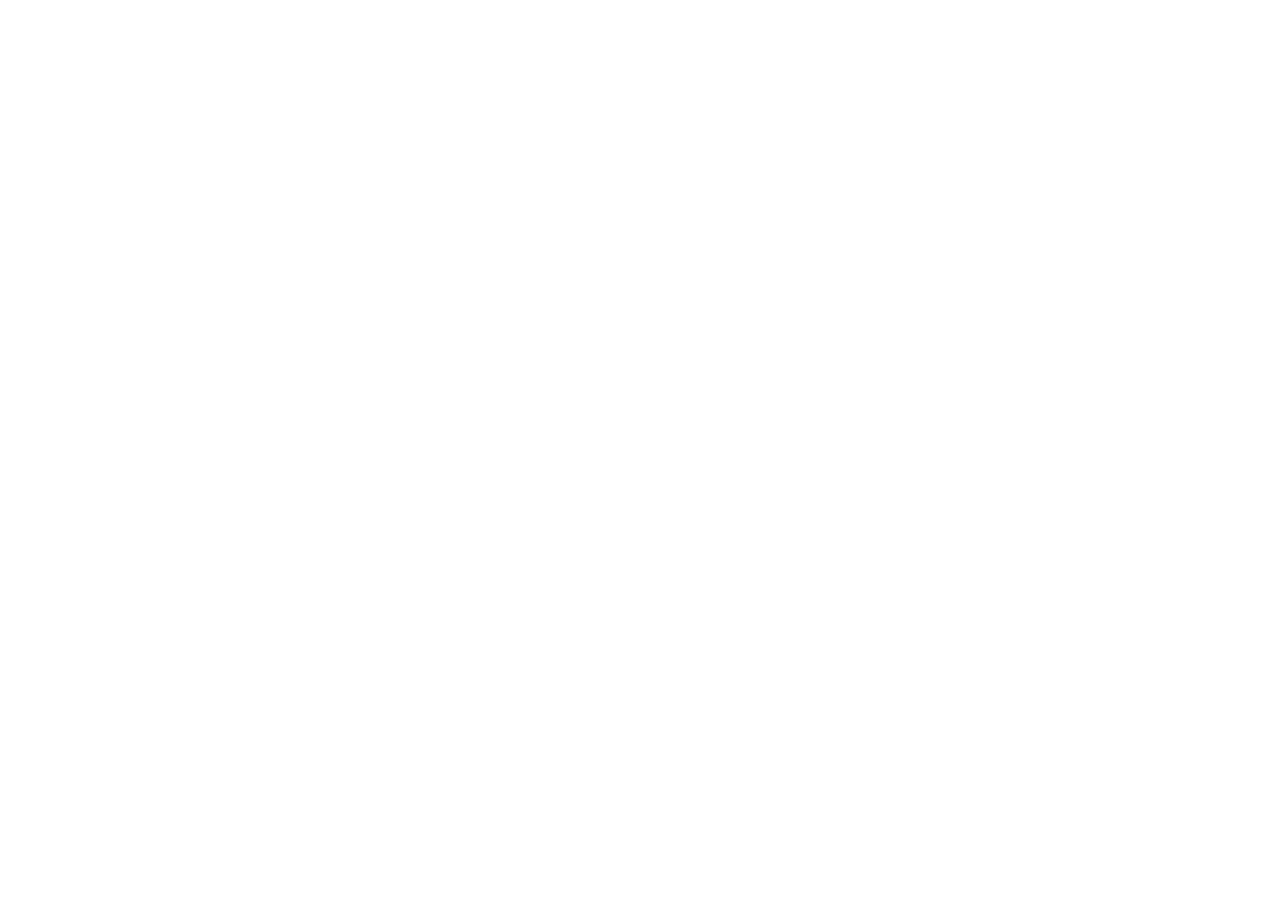
==== 1.html @ e05eecee "дз 8" ====
<!DOCTYPE html>
<html lang="en">
<head>
    <meta charset="UTF-8">
    <meta http-equiv="X-UA-Compatible" content="IE=edge">
    <meta name="viewport" content="width=device-width, initial-scale=1.0">
    <title>Document</title>
</head>
<body>
    
</body>
</html>
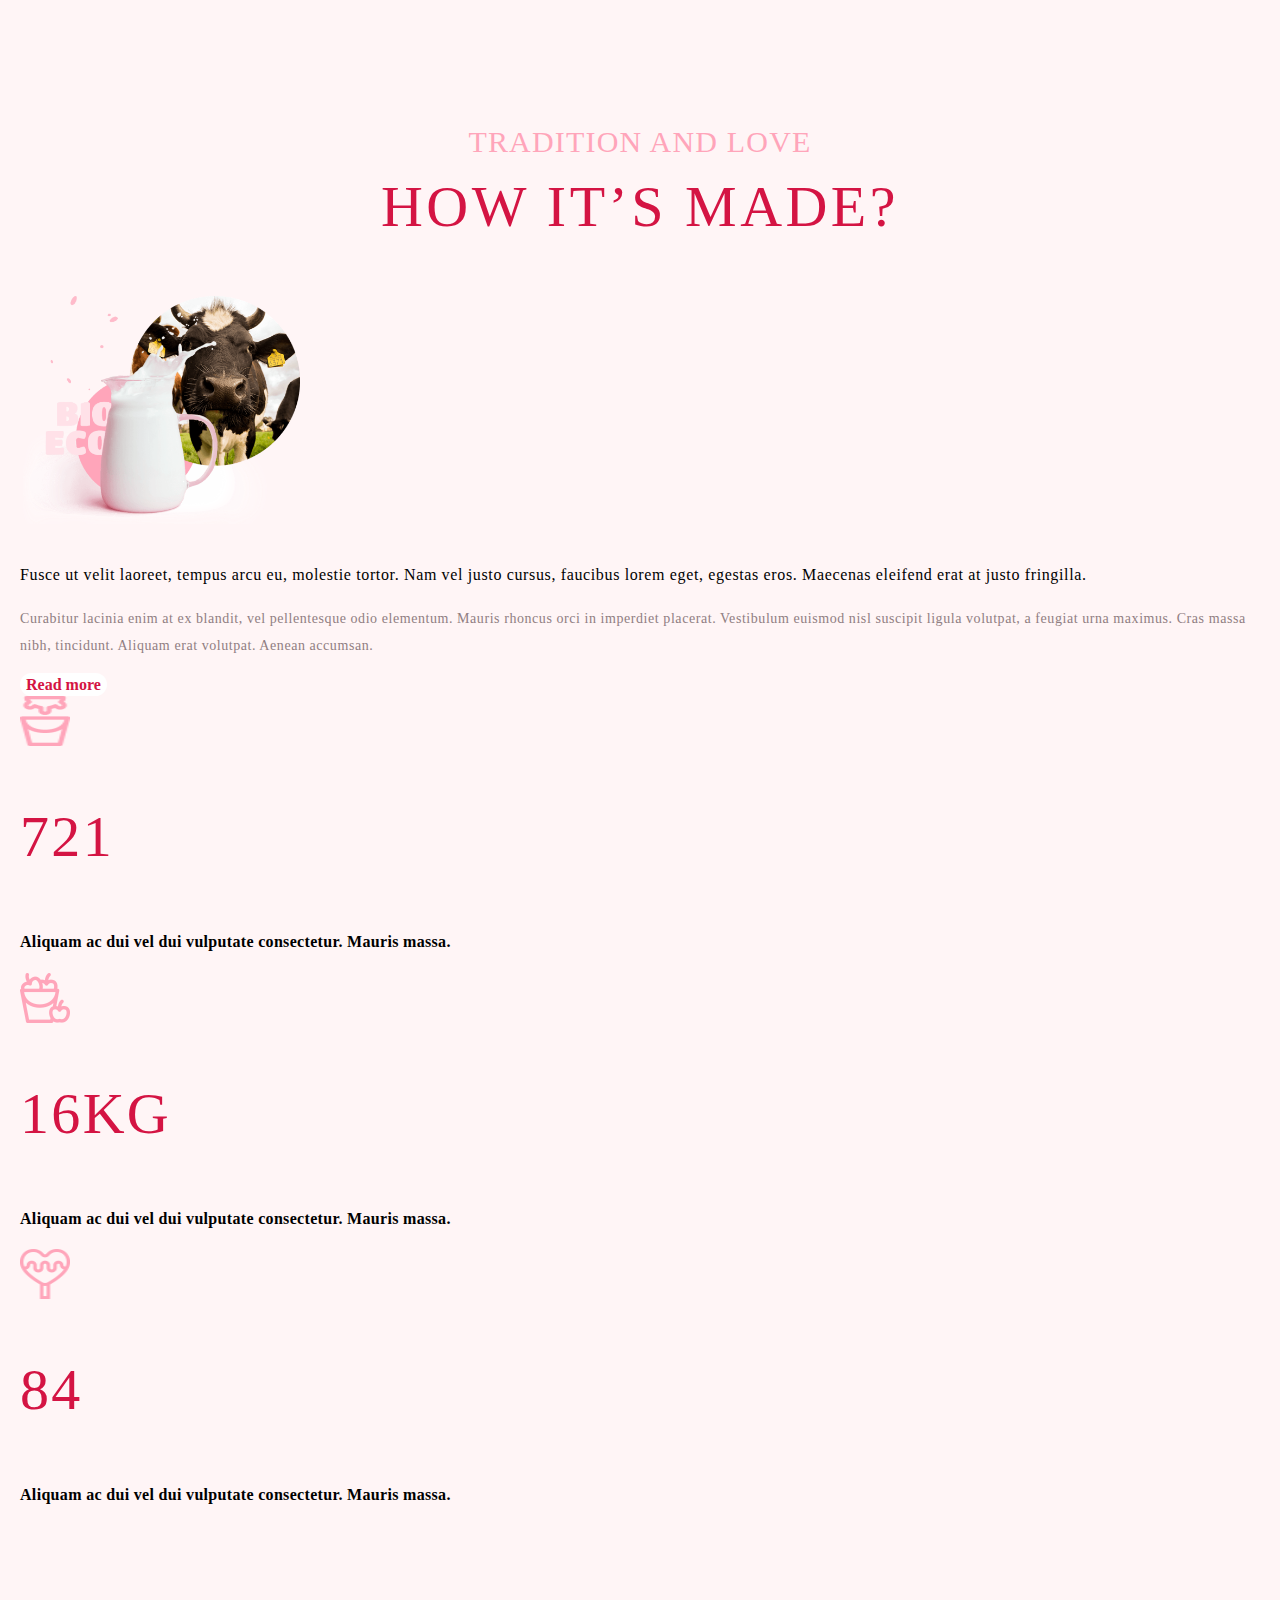
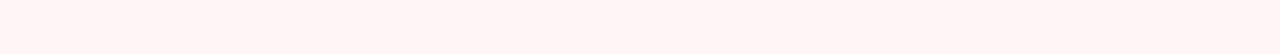
==== commit 2253554d: "1" ====
--- a/1.html
+++ b/1.html
@@ -4,9 +4,68 @@
     <meta charset="UTF-8">
     <meta http-equiv="X-UA-Compatible" content="IE=edge">
     <meta name="viewport" content="width=device-width, initial-scale=1.0">
+    <link href="https://cdnjs.cloudflare.com/ajax/libs/modern-normalize/1.1.0/modern-normalize.min.css" rel="stylesheet"/>
+    <link rel="stylesheet" href="./css/main.min.css"/>
     <title>Document</title>
 </head>
 <body>
-    
+    <section class="about contener">
+    <article class="about_label">
+        tradition and love
+    </article>
+    <h2 class="about_title">
+        how it’s made?
+    </h2>
+    <ul class="about_product">
+        <li class="about_list">
+            <div class="about_img">
+            <img class="about_milk" 
+            src="./ima/milk.png" alt="cow" />
+        </div >
+                
+    <p class="about_content">
+        Fusce ut velit laoreet, tempus arcu eu, molestie tortor. Nam vel justo cursus, faucibus lorem eget, egestas eros. Maecenas eleifend erat at justo fringilla.
+    </p>
+    <p class="about_text">
+        Curabitur lacinia enim at ex blandit, vel pellentesque odio elementum. Mauris rhoncus orci in imperdiet placerat. Vestibulum euismod nisl suscipit ligula volutpat, a feugiat urna maximus. Cras massa nibh, tincidunt. Aliquam erat volutpat. Aenean accumsan.
+    </p>
+</li>
+</ul>
+    <button class="about_button">
+        Read more
+    </button>
+    <ul class="about_items">
+        <li class="about_item">
+                    <img class="about_png"
+                src="./ima/milka.png" alt="cow" width="516" />
+            <p class="about_subject">
+                721
+            </p>
+            <p class="about_desc">
+                Aliquam ac dui vel dui vulputate consectetur. Mauris massa.
+            </p>
+        </li>
+        <li class="about_item">
+            <img  class="about_png"
+        src="./ima/apple.png" alt="cow" width="516" />
+    <p class="about_subject">
+        16kg
+    </p>
+    <p class="about_desc">
+        Aliquam ac dui vel dui vulputate consectetur. Mauris massa.
+    </p>
+</li>
+<li class="about_item">
+    <img class="about_png"
+src="./ima/love.png" alt="cow" width="516" />
+<p class="about_subject">
+    84
+</p>
+<p class="about_desc">
+Aliquam ac dui vel dui vulputate consectetur. Mauris massa.
+</p>
+</li>
+    </ul>
+</section>
 </body>
 </html>--- a/css/main.min.css
+++ b/css/main.min.css
@@ -0,0 +1,2 @@
+.page-header{position:relative;background-color:#fff;border-bottom:1px solid #ECECEC}.page-header__nav{display:-webkit-box;display:-ms-flexbox;display:flex;-webkit-box-align:center;-ms-flex-align:center;align-items:center}@media screen and (max-width: 767px){.page-header__nav{-webkit-box-pack:justify;-ms-flex-pack:justify;justify-content:space-between;padding-top:16px;padding-bottom:16px}.page-header__nav.is-open{position:fixed}}.page-header__logo{padding:0;color:#212121;font-family:'Raleway', sans-serif;font-style:normal;font-weight:700;font-size:24px;line-height:1.17;list-style:none;text-decoration:none;-webkit-transition:color 250ms cubic-bezier(0.4, 0, 0.2, 1);transition:color 250ms cubic-bezier(0.4, 0, 0.2, 1)}.page-header__logo:hover,.page-header__logo:focus{color:#2196F3}@media screen and (min-width: 768px){.page-header__logo{margin-right:88px}}@media screen and (min-width: 1200px){.page-header__logo{font-size:26px;line-height:1.19;margin-right:93px}}.page-header__logo-web{color:#2196F3}.page-header__button{margin:0;padding:0;border:none;background-color:transparent;z-index:2}.page-header__button:focus,.page-header__button:hover{fill:#2196F3}.page-header__button.is-open .page-header__close{display:block}.page-header__button.is-open .page-header__menu{display:none}@media screen and (min-width: 768px){.page-header__button{display:none}}.page-header__close{display:none}.page-header__icon{width:40px;height:40px}.page-header__box{background-color:#fff}.page-header__box.is-open{display:-webkit-box;display:-ms-flexbox;display:flex;-webkit-box-orient:vertical;-webkit-box-direction:normal;-ms-flex-direction:column;flex-direction:column;z-index:1}@media screen and (max-width: 480px){.page-header__box{height:796px}}@media screen and (max-width: 767px){.page-header__box{display:none;position:fixed;padding:48px 40px;top:100%;top:0;left:0;width:100%;height:100%}}@media screen and (min-width: 768px){.page-header__box{display:-webkit-box;display:-ms-flexbox;display:flex}}@media screen and (min-width: 1200px){.nav{display:-webkit-box;display:-ms-flexbox;display:flex;-webkit-box-align:center;-ms-flex-align:center;align-items:center}}.site-nav{font-weight:500;font-size:40px;line-height:1.17;letter-spacing:0.02em;list-style:none;font-style:normal;color:#212121}@media screen and (max-width: 767px){.site-nav{display:-webkit-box;display:-ms-flexbox;display:flex;-webkit-box-orient:vertical;-webkit-box-direction:normal;-ms-flex-direction:column;flex-direction:column}}@media screen and (min-width: 768px){.site-nav{display:-webkit-box;display:-ms-flexbox;display:flex;font-size:14px;line-height:1.14}}@media screen and (min-width: 1200px){.site-nav{font-size:14px;line-height:1.14}}.site-nav__item{padding-bottom:32px}.site-nav__item:last-child{padding-bottom:0}@media screen and (min-width: 768px){.site-nav__item{padding-top:32px;padding-bottom:32px}}@media screen and (min-width: 768px){.site-nav__item:not(:last-child){margin-right:50px}}.site-nav__link{display:block;text-decoration:none;color:#212121;-webkit-transition:color 250ms cubic-bezier(0.4, 0, 0.2, 1);transition:color 250ms cubic-bezier(0.4, 0, 0.2, 1)}.site-nav__link:hover,.site-nav__link:focus{color:#2196F3}.site-nav__link--current{position:relative;color:#2196F3}.site-nav__link--current::after{content:'';position:absolute;left:0;bottom:0;display:block;width:100%;height:4px;border-radius:2px}.contact{display:-webkit-box;display:-ms-flexbox;display:flex;fill:#757575;list-style:none;font-style:normal;color:#212121;-webkit-transition:color 250ms cubic-bezier(0.4, 0, 0.2, 1);transition:color 250ms cubic-bezier(0.4, 0, 0.2, 1)}@media screen and (max-width: 767px){.contact{display:-webkit-box;display:-ms-flexbox;display:flex;-webkit-box-orient:vertical;-webkit-box-direction:reverse;-ms-flex-direction:column-reverse;flex-direction:column-reverse;margin-top:auto}}@media screen and (min-width: 768px) and (max-width: 1199px){.contact{display:-webkit-box;display:-ms-flexbox;display:flex;-webkit-box-pack:center;-ms-flex-pack:center;justify-content:center;-webkit-box-orient:vertical;-webkit-box-direction:normal;-ms-flex-direction:column;flex-direction:column;margin-left:84px}}@media screen and (min-width: 1200px){.contact{margin-left:305px;-webkit-box-align:center;-ms-flex-align:center;align-items:center}}@media screen and (min-width: 1200px){.contact__item:not(:last-child){margin-right:30px}}.contact__link{display:-webkit-inline-box;display:-ms-inline-flexbox;display:inline-flex;color:#757575;font-weight:500;font-size:14px;line-height:1.14;letter-spacing:0.02em;text-decoration:none;-webkit-transition:color 250ms cubic-bezier(0.4, 0, 0.2, 1),fill 250ms cubic-bezier(0.4, 0, 0.2, 1);transition:color 250ms cubic-bezier(0.4, 0, 0.2, 1),fill 250ms cubic-bezier(0.4, 0, 0.2, 1)}.contact__link:hover,.contact__link:focus{color:#2196F3;fill:#2196F3}@media screen and (max-width: 767px){.contact__link{font-size:24px;line-height:1.17}}@media screen and (min-width: 768px){.contact__link{font-size:12px;line-height:1.16;display:-webkit-inline-box;display:-ms-inline-flexbox;display:inline-flex;-webkit-box-align:center;-ms-flex-align:center;align-items:center}}@media screen and (min-width: 1200px){.contact__link{font-size:14px;line-height:1.14}}@media screen and (max-width: 767px){.contact__tel{margin-bottom:32px;color:#2196F3;font-size:34px}}@media screen and (min-width: 768px) and (max-width: 1199px){.contact__tel{margin-top:10px}}.contact__icon{display:inline-block;width:16px;height:12px;margin-right:10px}@media screen and (max-width: 767px){.contact__icon{display:none}}.contact__icons{display:inline-block;width:10px;height:16px;margin-right:10px}@media screen and (max-width: 767px){.contact__icons{display:none}}.net{display:-webkit-box;display:-ms-flexbox;display:flex;list-style:none;margin-top:64px}@media screen and (min-width: 767px){.net{display:none}}.net__items{margin-right:10px;padding-right:10px;border-right:1px solid rgba(33,33,33,0.2)}.net__items:last-child{margin-right:0;padding-right:0;border-right:none}.net__link{font-size:18px;line-height:1.22;font-weight:500;color:#2196F3;text-decoration:none}.hero{max-width:1600px;height:400px;margin-left:auto;margin-right:auto;background-size:cover;background-repeat:no-repeat;background-position:center;padding-top:118px;padding-bottom:118px;background-color:#2F303A;text-align:center}@media screen and (max-width: 767px){.hero{background-image:-webkit-gradient(linear, left top, left bottom, from(rgba(47,48,58,0.4)), to(rgba(47,48,58,0.4))),url(../images/mobile_480/bghero_480.jpg);background-image:linear-gradient(rgba(47,48,58,0.4), rgba(47,48,58,0.4)),url(../images/mobile_480/bghero_480.jpg)}}@media screen and (max-width: 767px) and (min-device-pixel-ratio: 2), screen and (max-width: 767px) and (-webkit-min-device-pixel-ratio: 2), screen and (max-width: 767px) and (min-resolution: 192dpi), screen and (max-width: 767px) and (min-resolution: 2dppx){.hero{background-image:-webkit-gradient(linear, left top, left bottom, from(rgba(47,48,58,0.4)), to(rgba(47,48,58,0.4))),url(../images/mobile_480/bghero_480@2x.jpg);background-image:linear-gradient(rgba(47,48,58,0.4), rgba(47,48,58,0.4)),url(../images/mobile_480/bghero_480@2x.jpg)}}@media screen and (min-width: 768px){.hero{background-image:-webkit-gradient(linear, left top, left bottom, from(rgba(47,48,58,0.4)), to(rgba(47,48,58,0.4))),url(../images/tablet_768/bghero_768.jpg);background-image:linear-gradient(rgba(47,48,58,0.4), rgba(47,48,58,0.4)),url(../images/tablet_768/bghero_768.jpg)}}@media screen and (min-width: 768px) and (min-device-pixel-ratio: 2), screen and (min-width: 768px) and (-webkit-min-device-pixel-ratio: 2), screen and (min-width: 768px) and (min-resolution: 192dpi), screen and (min-width: 768px) and (min-resolution: 2dppx){.hero{background-image:-webkit-gradient(linear, left top, left bottom, from(rgba(47,48,58,0.4)), to(rgba(47,48,58,0.4))),url(../images/tablet_768/bghero_768@2x.jpg);background-image:linear-gradient(rgba(47,48,58,0.4), rgba(47,48,58,0.4)),url(../images/tablet_768/bghero_768@2x.jpg)}}@media screen and (min-width: 1200px){.hero{height:600px;padding-top:200px;padding-bottom:200px;background-image:-webkit-gradient(linear, left top, left bottom, from(rgba(47,48,58,0.4)), to(rgba(47,48,58,0.4))),url(../images/desktop_1200/bghero_1200.jpg);background-image:linear-gradient(rgba(47,48,58,0.4), rgba(47,48,58,0.4)),url(../images/desktop_1200/bghero_1200.jpg)}}@media screen and (min-width: 1200px) and (min-device-pixel-ratio: 2), screen and (min-width: 1200px) and (-webkit-min-device-pixel-ratio: 2), screen and (min-width: 1200px) and (min-resolution: 192dpi), screen and (min-width: 1200px) and (min-resolution: 2dppx){.hero{background-image:-webkit-gradient(linear, left top, left bottom, from(rgba(47,48,58,0.4)), to(rgba(47,48,58,0.4))),url(../images/desktop_1200/bghero_1200@2x.jpg);background-image:linear-gradient(rgba(47,48,58,0.4), rgba(47,48,58,0.4)),url(../images/desktop_1200/bghero_1200@2x.jpg)}}.hero__title{margin-top:0;margin-bottom:30px;color:#fff;font-weight:900;font-size:26px;line-height:1.62;letter-spacing:0.06em;text-transform:uppercase;text-align:center}@media screen and (min-width: 1200px){.hero__title{font-size:44px;line-height:1.36}}.hero__button{border:transparent;color:#fff;background-color:#2196F3;font-family:inherit;border-radius:4px;padding:10px 32px;cursor:pointer;font-weight:700;font-size:16px;line-height:1.87;text-align:center;letter-spacing:0.06em;-webkit-transition:background-color 250ms cubic-bezier(0.4, 0, 0.2, 1),-webkit-box-shadow 250ms cubic-bezier(0.4, 0, 0.2, 1);transition:background-color 250ms cubic-bezier(0.4, 0, 0.2, 1),-webkit-box-shadow 250ms cubic-bezier(0.4, 0, 0.2, 1);transition:background-color 250ms cubic-bezier(0.4, 0, 0.2, 1),box-shadow 250ms cubic-bezier(0.4, 0, 0.2, 1);transition:background-color 250ms cubic-bezier(0.4, 0, 0.2, 1),box-shadow 250ms cubic-bezier(0.4, 0, 0.2, 1),-webkit-box-shadow 250ms cubic-bezier(0.4, 0, 0.2, 1)}.hero__button:hover,.hero__button:focus{background-color:#188CE8;-webkit-box-shadow:0px 4px 4px rgba(0,0,0,0.15);box-shadow:0px 4px 4px rgba(0,0,0,0.15)}.special-section{padding-top:60px;padding-bottom:60px}@media screen and (min-width: 1200px){.special-section{padding-top:94px;padding-bottom:0}}.special-section_title{margin-top:0;margin-bottom:30px;color:#212121;font-weight:700;font-size:28px;line-height:1.18;text-align:center}@media screen and (min-width: 1200px){.special-section_title{font-size:36px;line-height:1.17;margin-bottom:50px}}.special-section_title-hidden{position:absolute;width:1px;height:1px;margin:-1px;padding:0;overflow:hidden;border:0;clip:rect(0 0 0 0)}.features{list-style:none;text-decoration:none;font-style:normal;color:#212121}@media screen and (min-width: 768px){.features{display:-webkit-box;display:-ms-flexbox;display:flex;-ms-flex-wrap:wrap;flex-wrap:wrap}}.features__item{margin-bottom:30px}@media screen and (max-width: 767px){.features__item:last-child{margin-bottom:0}}@media screen and (min-width: 768px) and (max-width: 1199px){.features__item{width:calc((100% - 30px)/2);margin-right:30px}.features__item:nth-child(2n){margin-right:0}.features__item:nth-child(n+3){margin-bottom:0}}@media screen and (min-width: 1200px){.features__item{width:calc((100% - 90px)/4);margin-right:30px;margin-bottom:0}.features__item:last-child{margin-right:0}}.features__box{height:120px;margin-bottom:30px;display:-webkit-box;display:-ms-flexbox;display:flex;-webkit-box-align:center;-ms-flex-align:center;align-items:center;-webkit-box-pack:center;-ms-flex-pack:center;justify-content:center;background-color:#F5F4FA;border-radius:4px}.features__icon{width:70px;height:70px;background-repeat:no-repeat;background-position:center}.features__title{margin-top:0;margin-bottom:10px;color:#212121;font-weight:700;font-size:14px;line-height:1.14;text-transform:uppercase}@media screen and (max-width: 767px){.features__title{text-align:center}}.features__text{margin-top:0;color:#757575;font-size:14px;line-height:1.71}.section__box{display:none}@media screen and (min-width: 1200px){.section__box{display:-webkit-box;display:-ms-flexbox;display:flex}}.section__list{list-style:none;text-decoration:none}@media screen and (min-width: 1200px){.section__list{display:-webkit-box;display:-ms-flexbox;display:flex}}.section__item{width:calc((100%-60px)/3);margin-right:30px}.section__item:last-child{margin-right:0}.section__tumbimg{position:relative}.section__tumbtext{position:absolute;left:0;bottom:0;background-color:rgba(47,48,58,0.8);text-transform:uppercase;color:#fff;width:100%;height:70px;font-weight:700;font-size:14px;line-height:1.14}@media screen and (min-width: 1200px){.section__tumbtext{display:-webkit-box;display:-ms-flexbox;display:flex;-webkit-box-pack:center;-ms-flex-pack:center;justify-content:center;-webkit-box-align:center;-ms-flex-align:center;align-items:center}}.team-section{padding-top:60px;padding-bottom:60px;background-color:#F5F4FA}@media screen and (min-width: 1200px){.team-section{padding-top:94px;padding-bottom:94px}}.team{padding:0;text-decoration:none;list-style:none}@media screen and (min-width: 768px){.team{display:-webkit-box;display:-ms-flexbox;display:flex;-ms-flex-wrap:wrap;flex-wrap:wrap;margin-left:-30px;margin-top:-30px}}.team__item{margin-bottom:30px;-webkit-box-shadow:0px 1px 3px rgba(0,0,0,0.12),0px 1px 1px rgba(0,0,0,0.14),0px 2px 1px rgba(0,0,0,0.2);box-shadow:0px 1px 3px rgba(0,0,0,0.12),0px 1px 1px rgba(0,0,0,0.14),0px 2px 1px rgba(0,0,0,0.2);border-radius:0px 0px 4px 4px}@media screen and (max-width: 767px){.team__item{margin-bottom:30px}.team__item:last-child{margin-bottom:0}}@media screen and (min-width: 768px){.team__item{-ms-flex-preferred-size:calc(100% / 2 - 30px);flex-basis:calc(100% / 2 - 30px);margin-left:30px;margin-top:30px;margin-bottom:0}}@media screen and (min-width: 1200px){.team__item{-ms-flex-preferred-size:calc(100% / 4 - 30px);flex-basis:calc(100% / 4 - 30px);margin-left:30px;margin-top:30px}}.team__image{max-width:450px}@media screen and (min-width: 1200px){.team__image{width:270px}}.team__content{padding-top:30px;padding-bottom:24px;background-color:#fff;border-radius:0px 0px 4px 4px}.team__title{margin-bottom:10px;color:#212121;font-weight:500;font-size:16px;line-height:1.18;text-align:center}.team__text{color:#757575;font-size:16px;line-height:1.18;text-align:center;margin-bottom:16px}.team__list{margin:0;padding:0;display:-webkit-box;display:-ms-flexbox;display:flex;-webkit-box-align:center;-ms-flex-align:center;align-items:center;-webkit-box-pack:center;-ms-flex-pack:center;justify-content:center;list-style:none}.team__items{width:44px;height:44px;margin-right:10px;border-radius:50%}.team__items:last-child{margin-right:0}.team__icon{width:20px;height:20px}.team__link{width:44px;height:44px;padding:12px;border-radius:50%;fill:#AFB1B8;-webkit-transition:background-color 250ms cubic-bezier(0.4, 0, 0.2, 1),fill 250ms cubic-bezier(0.4, 0, 0.2, 1);transition:background-color 250ms cubic-bezier(0.4, 0, 0.2, 1),fill 250ms cubic-bezier(0.4, 0, 0.2, 1)}.team__link:hover,.team__link:focus{background-color:#2196F3;fill:#fff}.client{display:-webkit-box;display:-ms-flexbox;display:flex;-webkit-box-pack:center;-ms-flex-pack:center;justify-content:center;-ms-flex-wrap:wrap;flex-wrap:wrap;list-style:none;margin:-15px}.client__link{display:block;background-repeat:no-repeat;background-position:center;padding:16px 32px;width:210px;height:92px;background-color:#fff;border:1px solid #AFB1B8;text-align:center;border-radius:4px;fill:#AFB1B8;-webkit-transition:border 250ms cubic-bezier(0.4, 0, 0.2, 1),fill 250ms cubic-bezier(0.4, 0, 0.2, 1);transition:border 250ms cubic-bezier(0.4, 0, 0.2, 1),fill 250ms cubic-bezier(0.4, 0, 0.2, 1)}.client__link:hover,.client__link:focus{border:1px solid #2196F3;border-radius:4px;fill:#2196F3}@media screen and (min-width: 1200px){.client__link{width:170px;height:92px}}.client__item{-ms-flex-preferred-size:calc((100% / 15px) / 4);flex-basis:calc((100% / 15px) / 4);margin:15px}@media screen and (min-width: 1200px){.client__item{-ms-flex-preferred-size:calc((100% / 15px) / 6);flex-basis:calc((100% / 15px) / 6);margin:15px}.client__item:last-child{margin-right:0}}.client__icon{width:106px;height:60px}.page-footer{padding-top:60px;padding-bottom:60px;background-color:#2F303A}@media screen and (max-width: 1199px){.page-footer{text-align:center}}@media screen and (min-width: 1200px){.page-footer{display:-webkit-box;display:-ms-flexbox;display:flex}}@media screen and (min-width: 768px) and (max-width: 1199px){.page-footer__contener{display:-webkit-box;display:-ms-flexbox;display:flex;-ms-flex-wrap:wrap;flex-wrap:wrap;-webkit-box-pack:center;-ms-flex-pack:center;justify-content:center;-webkit-box-align:baseline;-ms-flex-align:baseline;align-items:baseline}}@media screen and (min-width: 1200px){.page-footer__contener{display:-webkit-box;display:-ms-flexbox;display:flex;-webkit-box-align:baseline;-ms-flex-align:baseline;align-items:baseline}}@media screen and (min-width: 768px){.page-footer__box{margin-right:165px}}@media screen and (min-width: 1200px){.page-footer__box{margin-right:70px}}.page-footer__logo{display:block;margin-bottom:20px;color:#fff;font-family:'Raleway';font-weight:700;font-size:26px;line-height:1.19;list-style:none;text-decoration:none;-webkit-transition:color 250ms cubic-bezier(0.4, 0, 0.2, 1);transition:color 250ms cubic-bezier(0.4, 0, 0.2, 1)}.page-footer__logo:hover,.page-footer__logo:focus{color:#2196F3}.page-footer__logo-web{color:#2196F3}.page-footer__address{color:#fff;font-style:normal;text-align:left;font-size:14px;line-height:1.71}@media screen and (max-width: 1199px){.page-footer__address{text-align:center}}.page-footer__contact{font-style:normal;color:#212121;list-style:none;-webkit-transition:color 250ms cubic-bezier(0.4, 0, 0.2, 1);transition:color 250ms cubic-bezier(0.4, 0, 0.2, 1)}.page-footer__link{list-style:none;text-decoration:none;color:rgba(255,255,255,0.6);-webkit-transition:color 250ms cubic-bezier(0.4, 0, 0.2, 1);transition:color 250ms cubic-bezier(0.4, 0, 0.2, 1)}.page-footer__link:hover,.page-footer__link:focus{color:#2196F3}.page-footer__item{margin-top:8px}@media screen and (max-width: 767px){.footer__contener{margin-top:60px}}@media screen and (min-width: 1200px){.footer__contener{-ms-flex-line-pack:center;align-content:center;margin-top:0}}.footer__title{font-size:14px;line-height:1.14;font-weight:700;margin-bottom:20px;text-transform:uppercase;color:#fff}@media screen and (min-width: 767px){.footer__title{font-size:14px;line-height:1.14}}.footer__list{display:-webkit-box;display:-ms-flexbox;display:flex;list-style:none;-webkit-box-pack:center;-ms-flex-pack:center;justify-content:center}.footer__item{width:44px;height:44px;border:1px solid transparent;margin-right:10px;border-radius:50%;-webkit-transition:background-color 250ms cubic-bezier(0.4, 0, 0.2, 1);transition:background-color 250ms cubic-bezier(0.4, 0, 0.2, 1)}.footer__item:hover,.footer__item:focus{background-color:#2196F3}.footer__item:last-child{margin-right:0}@media screen and (min-width: 1200px){.footer__item{display:-webkit-box;display:-ms-flexbox;display:flex;-webkit-box-align:center;-ms-flex-align:center;align-items:center;-webkit-box-pack:center;-ms-flex-pack:center;justify-content:center}}.footer__icon{width:20px;height:20px;background-repeat:no-repeat;background-position:center;fill:#fff}.footer__link{display:block;width:44px;height:44px;padding:12px;border-radius:50%;background-color:rgba(255,255,255,0.1);-webkit-transition:background-color 250ms cubic-bezier(0.4, 0, 0.2, 1);transition:background-color 250ms cubic-bezier(0.4, 0, 0.2, 1)}.footer__link:hover,.footer__link:focus{background-color:#2196F3}.footer-sign{margin-top:60px}@media screen and (min-width: 1200px){.footer-sign{margin-top:0;margin-left:auto}}.footer-sign__title{font-size:14px;line-height:1.14;font-weight:700;margin-bottom:20px;color:#fff;text-transform:uppercase}@media screen and (min-width: 767px){.footer-sign__title{font-size:14px;line-height:1.14}}.footer-sign__form{text-align:center}@media screen and (min-width: 1200px){.footer-sign__form{display:-webkit-box;display:-ms-flexbox;display:flex}}.footer-sign__input{width:450px;height:50px;padding:15px 16px;font-size:16px;line-height:1.25;letter-spacing:0.03em;color:rgba(255,255,255,0.6);background-color:#2F303A;border:1px solid rgba(255,255,255,0.3);-webkit-filter:drop-shadow(0px 4px 4px rgba(0,0,0,0.15));filter:drop-shadow(0px 4px 4px rgba(0,0,0,0.15));border-radius:4px}@media screen and (max-width: 479px){.footer-sign__input{width:100%}}@media screen and (min-width: 1200px){.footer-sign__input{width:358px}}.footer-sign__button{margin-top:20px;margin-left:auto;margin-right:auto;border:transparent;display:-webkit-box;display:-ms-flexbox;display:flex;color:#fff;background-color:#2196F3;font-family:inherit;border-radius:4px;padding:10px 32px;cursor:pointer;font-weight:700;font-size:16px;line-height:1.87;text-align:center;letter-spacing:0.06em;-webkit-transition:background-color 250ms cubic-bezier(0.4, 0, 0.2, 1),-webkit-box-shadow 250ms cubic-bezier(0.4, 0, 0.2, 1);transition:background-color 250ms cubic-bezier(0.4, 0, 0.2, 1),-webkit-box-shadow 250ms cubic-bezier(0.4, 0, 0.2, 1);transition:background-color 250ms cubic-bezier(0.4, 0, 0.2, 1),box-shadow 250ms cubic-bezier(0.4, 0, 0.2, 1);transition:background-color 250ms cubic-bezier(0.4, 0, 0.2, 1),box-shadow 250ms cubic-bezier(0.4, 0, 0.2, 1),-webkit-box-shadow 250ms cubic-bezier(0.4, 0, 0.2, 1);-webkit-box-shadow:0px 4px 4px rgba(0,0,0,0.15);box-shadow:0px 4px 4px rgba(0,0,0,0.15)}.footer-sign__button:hover,.footer-sign__button:focus{background-color:#188CE8;-webkit-box-shadow:0px 4px 4px rgba(0,0,0,0.15);box-shadow:0px 4px 4px rgba(0,0,0,0.15)}@media screen and (min-width: 1200px){.footer-sign__button{margin-top:0;margin-left:12px}}.footer-sign__icon{margin-left:10px;width:24px;height:24px}.backdrop{position:fixed;top:0;left:0;width:100%;height:100%;background-color:rgba(0,0,0,0.2);overflow:scroll;opacity:1;-webkit-transition:opacity 250ms cubic-bezier(0.4, 0, 0.2, 1);transition:opacity 250ms cubic-bezier(0.4, 0, 0.2, 1)}@media screen and (max-width: 767px){.backdrop{padding-left:15px;padding-top:93px;padding-right:15px;padding-bottom:94px;z-index:2}}@media screen and (min-width: 768px){.backdrop{padding-left:159px;padding-top:208px;padding-right:159px;padding-bottom:207px;z-index:2}}.backdrop.is-hidden{opacity:0;pointer-events:none;visibility:hidden}.modal{background-color:#fff;-webkit-box-shadow:0px 1px 3px rgba(0,0,0,0.12),0px 1px 1px rgba(0,0,0,0.14),0px 2px 1px rgba(0,0,0,0.2);box-shadow:0px 1px 3px rgba(0,0,0,0.12),0px 1px 1px rgba(0,0,0,0.14),0px 2px 1px rgba(0,0,0,0.2);border-radius:4px;position:absolute;top:50%;left:50%;-webkit-transform:translate(-50%, -50%);transform:translate(-50%, -50%)}@media screen and (min-width: 480px){.modal{position:relative;width:450px;height:609px;top:50%;left:50%;-webkit-transform:translate(-50%, -50%);transform:translate(-50%, -50%)}}@media screen and (min-width: 768px){.modal{position:relative;width:450px;height:609px;top:50%;left:50%;-webkit-transform:translate(-50%, -50%);transform:translate(-50%, -50%)}}@media screen and (min-width: 1200px){.modal{position:absolute;top:50%;left:50%;-webkit-transform:translate(-50%, -50%);transform:translate(-50%, -50%);min-width:528px;min-height:581px}}.modal__button{position:absolute;top:8px;right:8px;-webkit-transition:fill 250ms cubic-bezier(0.4, 0, 0.2, 1);transition:fill 250ms cubic-bezier(0.4, 0, 0.2, 1);display:-webkit-inline-box;display:-ms-inline-flexbox;display:inline-flex;-webkit-box-align:center;-ms-flex-align:center;align-items:center;-webkit-box-pack:center;-ms-flex-pack:center;justify-content:center;margin:0;width:30px;height:30px;background-color:#fff;border:1px solid rgba(0,0,0,0.1);border-radius:50%;cursor:pointer;z-index:1}.modal__button:hover,.modal__button:focus{fill:#2196F3}@media screen and (min-width: 768px){.modal__button{top:8px;right:8px}}.modal__icon{width:14px;height:14px}@media screen and (min-width: 767px){.modal-panel{position:absolute;top:0;left:0}}.modal-panel__form{margin-left:auto;margin-right:auto;padding:40px;text-align:center}@media screen and (min-width: 768px){.modal-panel__form{width:450px;height:609px}}@media screen and (min-width: 1200px){.modal-panel__form{width:528px;height:581px}}.modal-panel__title{margin-bottom:12px;font-weight:900;font-size:20px;line-height:1.15;text-align:center;letter-spacing:0.03em}.modal-panel__list{text-align:center;list-style:none;font-size:12px;line-height:1.16;letter-spacing:0.01em;color:#757575}.modal-panel__li{display:-webkit-box;display:-ms-flexbox;display:flex;-webkit-box-orient:vertical;-webkit-box-direction:normal;-ms-flex-direction:column;flex-direction:column;margin-bottom:10px}.modal-panel__label{display:-webkit-box;display:-ms-flexbox;display:flex;-webkit-box-align:center;-ms-flex-align:center;align-items:center;margin-bottom:4px}.modal-panel__div{position:relative}.modal-panel__input{width:100%;height:40px;border:1px solid rgba(33,33,33,0.2);border-radius:4px;font-size:14px;margin:0;padding:12px 42px}.modal-panel__icon{position:absolute;top:50%;left:12px;-webkit-transform:translateY(-50%);transform:translateY(-50%);width:18px;height:18px;-webkit-transition:fill 250ms cubic-bezier(0.4, 0, 0.2, 1);transition:fill 250ms cubic-bezier(0.4, 0, 0.2, 1)}.modal-panel__input:focus+.modal-panel__icon,.modal-panel__input:not(:placeholder-shown)+.modal-panel__icon{fill:#2196F3}.modal-panel__input:focus,.modal-panel__input:not(:placeholder-shown),.modal-panel__textarea:not(:placeholder-shown){border:1px solid #2196F3}.modal-panel__textarea{resize:none;height:120px;border:1px solid rgba(33,33,33,0.2);border-radius:4px;font-size:14px;margin:0;padding:12px 16px}.modal-panel__label--consent{margin-left:0;font-size:12px;line-height:1.17;letter-spacing:0.03em}@media screen and (min-width: 1200px){.modal-panel__label--consent{margin-left:13px;font-size:14px;line-height:1.71}}.modal-panel__consent{position:absolute;-webkit-appearance:none;-moz-appearance:none;appearance:none}.modal-panel__consenticon{display:inline-block;margin-right:7px;width:16px;height:15px;border:2px solid #212121;border-radius:4px;-webkit-transition:background-color 250ms cubic-bezier(0.4, 0, 0.2, 1),border-color 250ms cubic-bezier(0.4, 0, 0.2, 1);transition:background-color 250ms cubic-bezier(0.4, 0, 0.2, 1),border-color 250ms cubic-bezier(0.4, 0, 0.2, 1)}.modal-panel__consentspan{color:#2196F3;text-decoration:underline;margin-left:4px}.modal-panel__consent:checked+.modal-panel__consenticon{background-color:#2196F3;background-image:url("../images/checkk.svg");background-size:contain;background-origin:border-box;border-color:#2196F3}.modal-panel__label input::-webkit-input-placeholder{font-weight:normal;font-size:14px;line-height:1.14;letter-spacing:0.01em;color:rgba(117,117,117,0.5)}.modal-panel__label input:-ms-input-placeholder{font-weight:normal;font-size:14px;line-height:1.14;letter-spacing:0.01em;color:rgba(117,117,117,0.5)}.modal-panel__label input::-ms-input-placeholder{font-weight:normal;font-size:14px;line-height:1.14;letter-spacing:0.01em;color:rgba(117,117,117,0.5)}.modal-panel__label input::placeholder{font-weight:normal;font-size:14px;line-height:1.14;letter-spacing:0.01em;color:rgba(117,117,117,0.5)}.submit__button{border:transparent;width:200px;height:50px;color:#fff;background-color:#2196F3;border-radius:4px;margin-top:30px;cursor:pointer;font-weight:700;font-size:16px;line-height:1.87;text-align:center;letter-spacing:0.06em;-webkit-transition:background-color 250ms cubic-bezier(0.4, 0, 0.2, 1),-webkit-box-shadow 250ms cubic-bezier(0.4, 0, 0.2, 1);transition:background-color 250ms cubic-bezier(0.4, 0, 0.2, 1),-webkit-box-shadow 250ms cubic-bezier(0.4, 0, 0.2, 1);transition:background-color 250ms cubic-bezier(0.4, 0, 0.2, 1),box-shadow 250ms cubic-bezier(0.4, 0, 0.2, 1);transition:background-color 250ms cubic-bezier(0.4, 0, 0.2, 1),box-shadow 250ms cubic-bezier(0.4, 0, 0.2, 1),-webkit-box-shadow 250ms cubic-bezier(0.4, 0, 0.2, 1)}.submit__button:hover,.submit__button:focus{background-color:#188CE8;-webkit-box-shadow:0px 4px 4px rgba(0,0,0,0.15);box-shadow:0px 4px 4px rgba(0,0,0,0.15)}.project__button,.project{list-style:none}.project__button{display:-webkit-box;display:-ms-flexbox;display:flex;-webkit-box-pack:center;-ms-flex-pack:center;justify-content:center}@media screen and (max-width: 767px){.project__button{-ms-flex-wrap:wrap;flex-wrap:wrap;-webkit-box-pack:start;-ms-flex-pack:start;justify-content:flex-start}}.project__item{margin-right:8px;margin-bottom:15px}.project__item:last-child{margin-left:0;margin-right:0;margin-bottom:40px}@media screen and (min-width: 768px){.project__item:last-child{margin-right:0;margin-bottom:30px}}@media screen and (min-width: 1200px){.project__item:last-child{margin-bottom:50px}}.project__btn{padding:6px 22px;cursor:pointer;font-family:inherit;border-radius:4px;font-weight:500;font-size:16px;line-height:1.62;text-align:center;border:1px solid transparent;background-color:#F5F4FA;-webkit-transition:background-color 250ms cubic-bezier(0.4, 0, 0.2, 1),color 250ms cubic-bezier(0.4, 0, 0.2, 1),-webkit-box-shadow 250ms cubic-bezier(0.4, 0, 0.2, 1);transition:background-color 250ms cubic-bezier(0.4, 0, 0.2, 1),color 250ms cubic-bezier(0.4, 0, 0.2, 1),-webkit-box-shadow 250ms cubic-bezier(0.4, 0, 0.2, 1);transition:box-shadow 250ms cubic-bezier(0.4, 0, 0.2, 1),background-color 250ms cubic-bezier(0.4, 0, 0.2, 1),color 250ms cubic-bezier(0.4, 0, 0.2, 1);transition:box-shadow 250ms cubic-bezier(0.4, 0, 0.2, 1),background-color 250ms cubic-bezier(0.4, 0, 0.2, 1),color 250ms cubic-bezier(0.4, 0, 0.2, 1),-webkit-box-shadow 250ms cubic-bezier(0.4, 0, 0.2, 1)}.project__btn:hover,.project__btn:focus{background-color:#2196F3;color:#fff;-webkit-box-shadow:0px 3px 1px rgba(0,0,0,0.1),0px 1px 2px rgba(0,0,0,0.08),0px 2px 2px rgba(0,0,0,0.12);box-shadow:0px 3px 1px rgba(0,0,0,0.1),0px 1px 2px rgba(0,0,0,0.08),0px 2px 2px rgba(0,0,0,0.12);border-radius:4px}.project{display:-webkit-box;display:-ms-flexbox;display:flex;-ms-flex-wrap:wrap;flex-wrap:wrap;padding:0}@media screen and (min-width: 768px){.project{margin-left:-30px;margin-top:-30px}}@media screen and (max-width: 767px){.project__list{margin-bottom:30px}.project__list:last-child{margin-bottom:0}}@media screen and (min-width: 768px){.project__list{-ms-flex-preferred-size:calc(100% / 2 - 30px);flex-basis:calc(100% / 2 - 30px);margin-left:30px;margin-top:30px}}@media screen and (min-width: 1200px){.project__list{-ms-flex-preferred-size:calc(100% / 3 - 30px);flex-basis:calc(100% / 3 - 30px);margin-left:30px;margin-top:30px}}.project__link{display:block;text-decoration:none;height:100%;width:100%;-webkit-transition:-webkit-box-shadow 250ms cubic-bezier(0.4, 0, 0.2, 1);transition:-webkit-box-shadow 250ms cubic-bezier(0.4, 0, 0.2, 1);transition:box-shadow 250ms cubic-bezier(0.4, 0, 0.2, 1);transition:box-shadow 250ms cubic-bezier(0.4, 0, 0.2, 1), -webkit-box-shadow 250ms cubic-bezier(0.4, 0, 0.2, 1)}.project__link:hover,.project__link:focus{-webkit-box-shadow:0px 1px 1px rgba(0,0,0,0.12),0px 4px 4px rgba(0,0,0,0.06),1px 4px 6px rgba(0,0,0,0.16);box-shadow:0px 1px 1px rgba(0,0,0,0.12),0px 4px 4px rgba(0,0,0,0.06),1px 4px 6px rgba(0,0,0,0.16)}@media screen and (min-width: 768px){.project__link{display:-webkit-box;display:-ms-flexbox;display:flex;-webkit-box-orient:vertical;-webkit-box-direction:normal;-ms-flex-direction:column;flex-direction:column}}.project__imege{position:relative;overflow:hidden}.project__imege img{width:370px}@media screen and (max-width: 767px){.project__imege img{width:450px}}.project__tunbtext{position:absolute;top:0;left:0;width:100%;height:101%;-webkit-transform:translateY(100%);transform:translateY(100%);-webkit-transition:-webkit-transform 250ms cubic-bezier(0.4, 0, 0.2, 1);transition:-webkit-transform 250ms cubic-bezier(0.4, 0, 0.2, 1);transition:transform 250ms cubic-bezier(0.4, 0, 0.2, 1);transition:transform 250ms cubic-bezier(0.4, 0, 0.2, 1), -webkit-transform 250ms cubic-bezier(0.4, 0, 0.2, 1);display:block;-webkit-box-pack:center;-ms-flex-pack:center;justify-content:center;-webkit-box-align:center;-ms-flex-align:center;align-items:center;margin:0;padding:63px 24px;background-color:rgba(33,150,243,0.9);color:#fff;font-size:18px;line-height:1.56}.project__link:hover .project__tunbtext,.project__link:focus .project__tunbtext{-webkit-transform:translateY(0);transform:translateY(0)}.project__content{-webkit-box-flex:1;-ms-flex-positive:1;flex-grow:1;padding:20px 24px;border-right:1px solid #eee;border-bottom:1px solid #eee;border-left:1px solid #eee}.project__title{font-weight:700;font-size:18px;line-height:2;letter-spacing:0.06em;color:#212121}.project__text{margin-top:4px;font-size:16px;line-height:1.87;color:#757575}.contener{margin-left:auto;margin-right:auto;padding-left:20px;padding-right:20px}@media screen and (min-width: 320px){.contener{width:320px}}@media screen and (min-width: 768px){.contener{width:768px}}@media screen and (min-width: 1200px){.contener{width:1200px}}.about{width:100%;height:100%;padding-top:125px;padding-bottom:129px;background-image:url(../../ima/bg.jpg),url(../../ima/milk.jpg)}.about_label{font-family:Titan One;font-style:normal;font-weight:normal;font-size:30px;line-height:34px;text-align:center;letter-spacing:0.04em;text-transform:uppercase;color:#FFA5BA}.about_title{margin-top:15px;margin-bottom:26px;font-family:Titan One;font-style:normal;font-weight:normal;font-size:58px;line-height:66px;text-align:center;letter-spacing:0.06em;text-transform:uppercase;color:#D41443}.about_product{margin:0;padding:0;list-style:none}.about_img{background:transparent}.about_milk{display:block;width:280px;height:279px}.about_content{font-family:DM Sans;font-style:normal;font-weight:500;font-size:16px;line-height:176%;letter-spacing:0.04em;color:#000000}.about_text{font-family:DM Sans;font-style:normal;font-weight:500;font-size:14px;line-height:194%;letter-spacing:0.04em;color:#907E82}.about_button{font-family:DM Sans;font-style:normal;font-weight:bold;font-size:16px;line-height:21px;display:-webkit-box;display:-ms-flexbox;display:flex;-webkit-box-align:center;-ms-flex-align:center;align-items:center;text-align:center;color:#D41443;background:#FFFFFF;border-radius:22px;border:transparent}.about_items{margin:0;padding:0;list-style:none}.about_png{display:block;width:50px;height:50px}.about_subject{font-family:Titan One;font-style:normal;font-weight:normal;font-size:58px;line-height:66px;letter-spacing:0.04em;text-transform:uppercase;color:#D41443}.about_desc{font-family:DM Sans;font-style:normal;font-weight:bold;font-size:16px;line-height:176%;letter-spacing:0.02em;color:#000000}
+/*# sourceMappingURL=main.min.css.map */